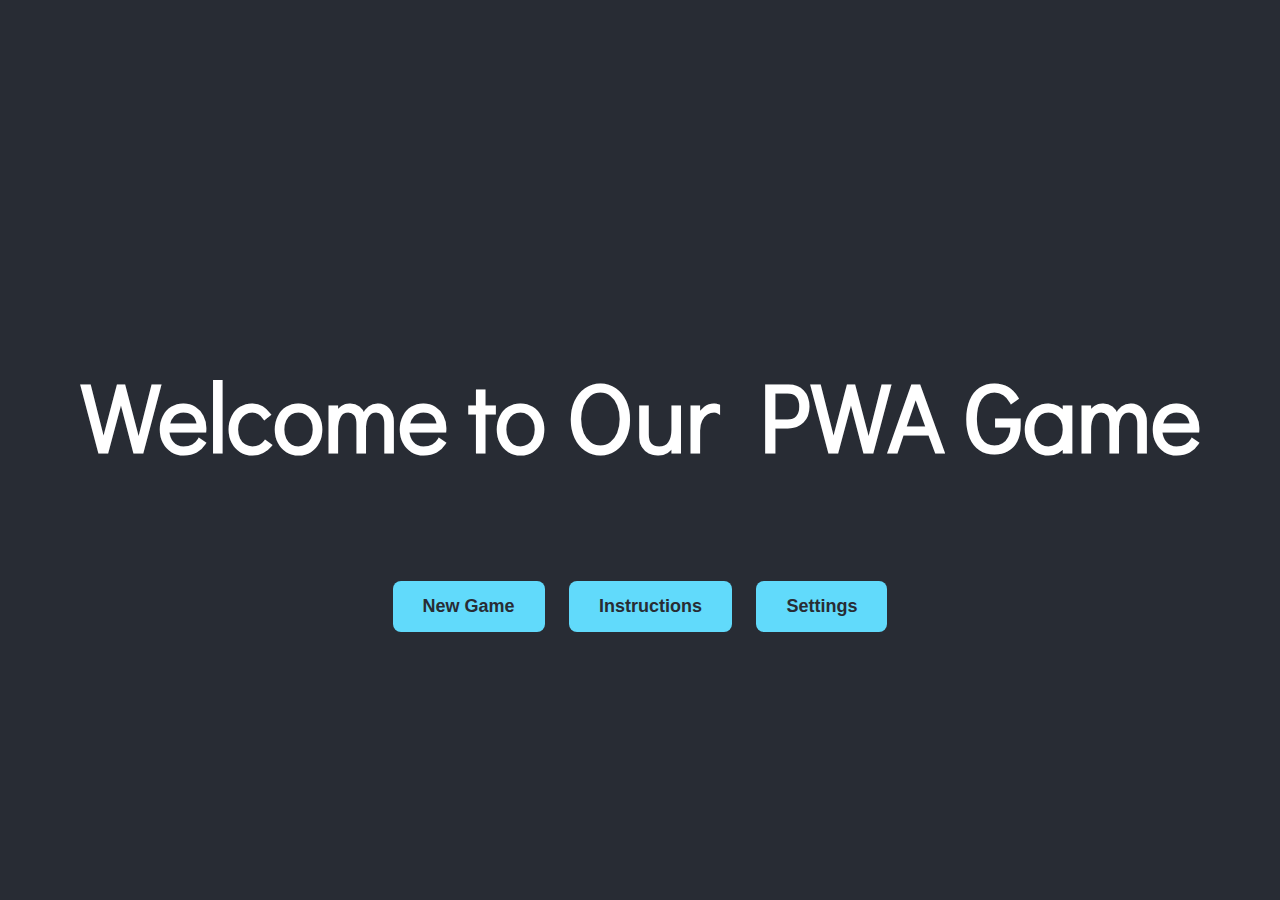
==== ohladanceGame/index.html @ e4581975 "merged + added manifest and ios stuff" ====
<!DOCTYPE html>
<html lang="en">
    <head>
        <meta charset="UTF-8">
        <meta name="viewport" content="width=device-width, initial-scale=1.0">
        <title>PWA Game </title>
        <link rel="stylesheet" href="https://fonts.googleapis.com/css2?family=Didact+Gothic&family=Righteous&display=swap">
        <link rel="icon" type="image/x-icon" href="images/ball.png">
        <link rel="stylesheet" href="css/hlavnaObrazovka.css">
        <link rel="manifest" href="manifest.json">
        <!-- ios support -->
        <link rel="apple-touch-icon" href="images/icons/92.png">
        <meta name="apple-mobile-web-app-status-bar" content="#F7F1D7">
        <meta name="theme-color" content="#F7F1D7">
    </head>
    <body>
        <header>
            <h1>Welcome to Our PWA Game</h1>
        </header>
        <div class="container">
            <div class="buttons">
                <button onclick="openLevelsPage()">New Game</button>
                <button onclick="openPage('instructions.html')">Instructions</button>
                <button onclick="openPage('settings.html')">Settings</button>
                
            </div>
            
        </div>
        
        <script src="js/hlavnaObrazovka.js"></script>
        <script src="js/app.js"></script>
        <script src="js/ui.js"></script>
        <script src="js/settings.js"></script>
    </body>
</html>
---- ohladanceGame/css/hlavnaObrazovka.css ----
@import url('https://fonts.googleapis.com/css2?family=Didact+Gothic&family=Righteous&display=swap');

body {
    font-family: 'Roboto', sans-serif;
    margin: 0;
    padding: 0;
    display: flex;
    flex-direction: column;
    align-items: center;
    justify-content: center;
    min-height: 100vh;
    background-color: #282c34;
    color: white;
}

header {
    text-align: center;
    padding: 20px;
    font-family: 'Didact Gothic', sans-serif;
}

h1 {
    font-size: 6em;
}

.container {
    text-align: center;
}

.buttons {
    margin-top: 20px;
}

button {
    padding: 15px 30px;
    font-size: 18px;
    margin: 0 10px;
    cursor: pointer;
    background-color: #61dafb;
    color: #282c34;
    border: none;
    border-radius: 8px;
    transition: background-color 0.3s;
    font-weight: bold; /* Делаем текст жирным */
}

button:hover {
    background-color: #4fa3d1;
}
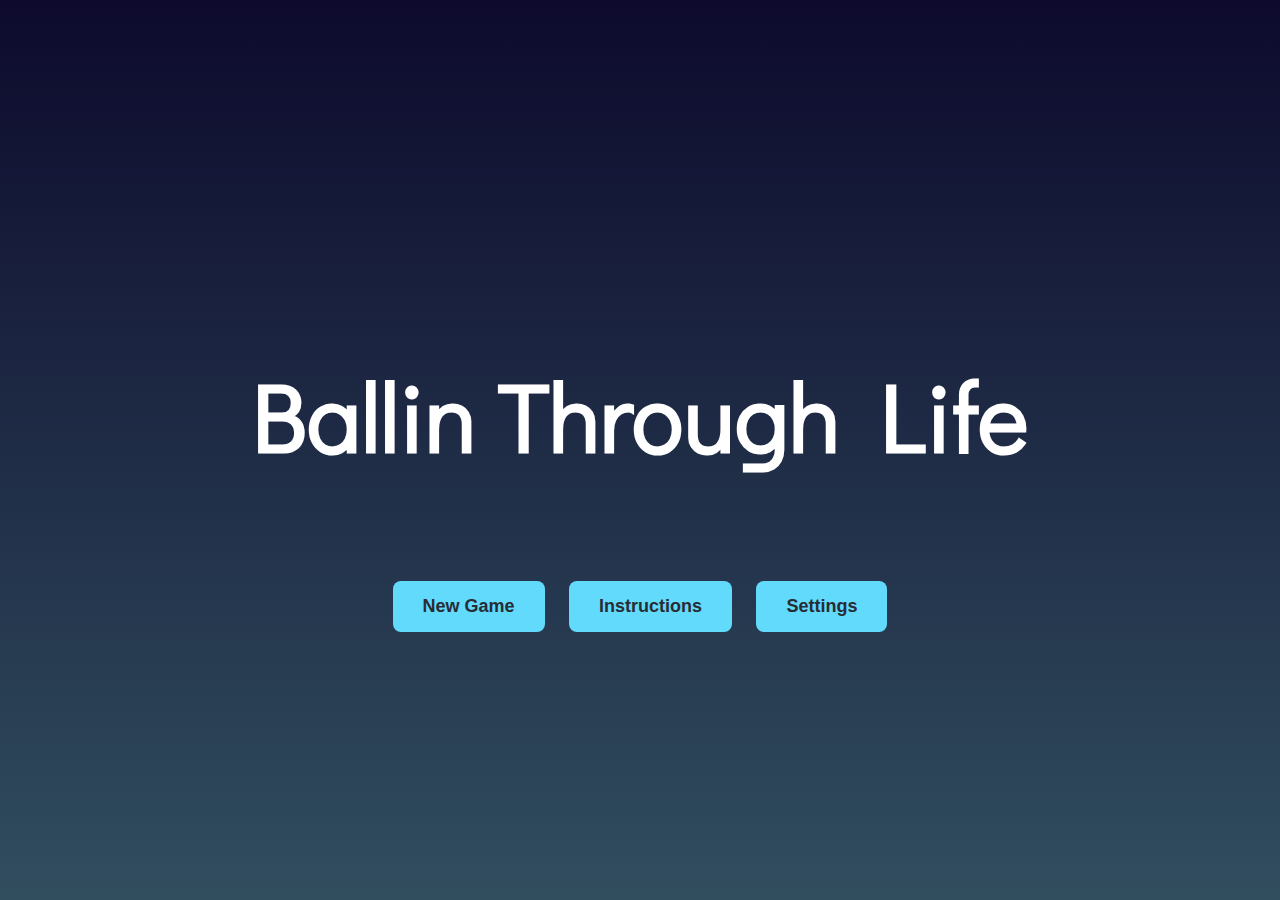
==== commit 570ee651: "added backgroud, level selector working" ====
--- a/ohladanceGame/index.html
+++ b/ohladanceGame/index.html
@@ -3,19 +3,19 @@
     <head>
         <meta charset="UTF-8">
         <meta name="viewport" content="width=device-width, initial-scale=1.0">
-        <title>PWA Game </title>
+        <title>Ballin Thru Life</title>
         <link rel="stylesheet" href="https://fonts.googleapis.com/css2?family=Didact+Gothic&family=Righteous&display=swap">
         <link rel="icon" type="image/x-icon" href="images/ball.png">
         <link rel="stylesheet" href="css/hlavnaObrazovka.css">
         <link rel="manifest" href="manifest.json">
         <!-- ios support -->
         <link rel="apple-touch-icon" href="images/icons/92.png">
-        <meta name="apple-mobile-web-app-status-bar" content="#F7F1D7">
-        <meta name="theme-color" content="#F7F1D7">
+        <meta name="apple-mobile-web-app-status-bar" content="#00001a">
+        <meta name="theme-color" content="#00001a">
     </head>
     <body>
         <header>
-            <h1>Welcome to Our PWA Game</h1>
+            <h1>Ballin Through Life</h1>
         </header>
         <div class="container">
             <div class="buttons">
--- a/ohladanceGame/css/hlavnaObrazovka.css
+++ b/ohladanceGame/css/hlavnaObrazovka.css
@@ -9,7 +9,8 @@
     align-items: center;
     justify-content: center;
     min-height: 100vh;
-    background-color: #282c34;
+    /*background-color: #282c34;*/
+    background: linear-gradient(180deg, rgb(13, 10, 45) 0%, rgb(49, 78, 95) 100%) no-repeat;
     color: white;
 }
 
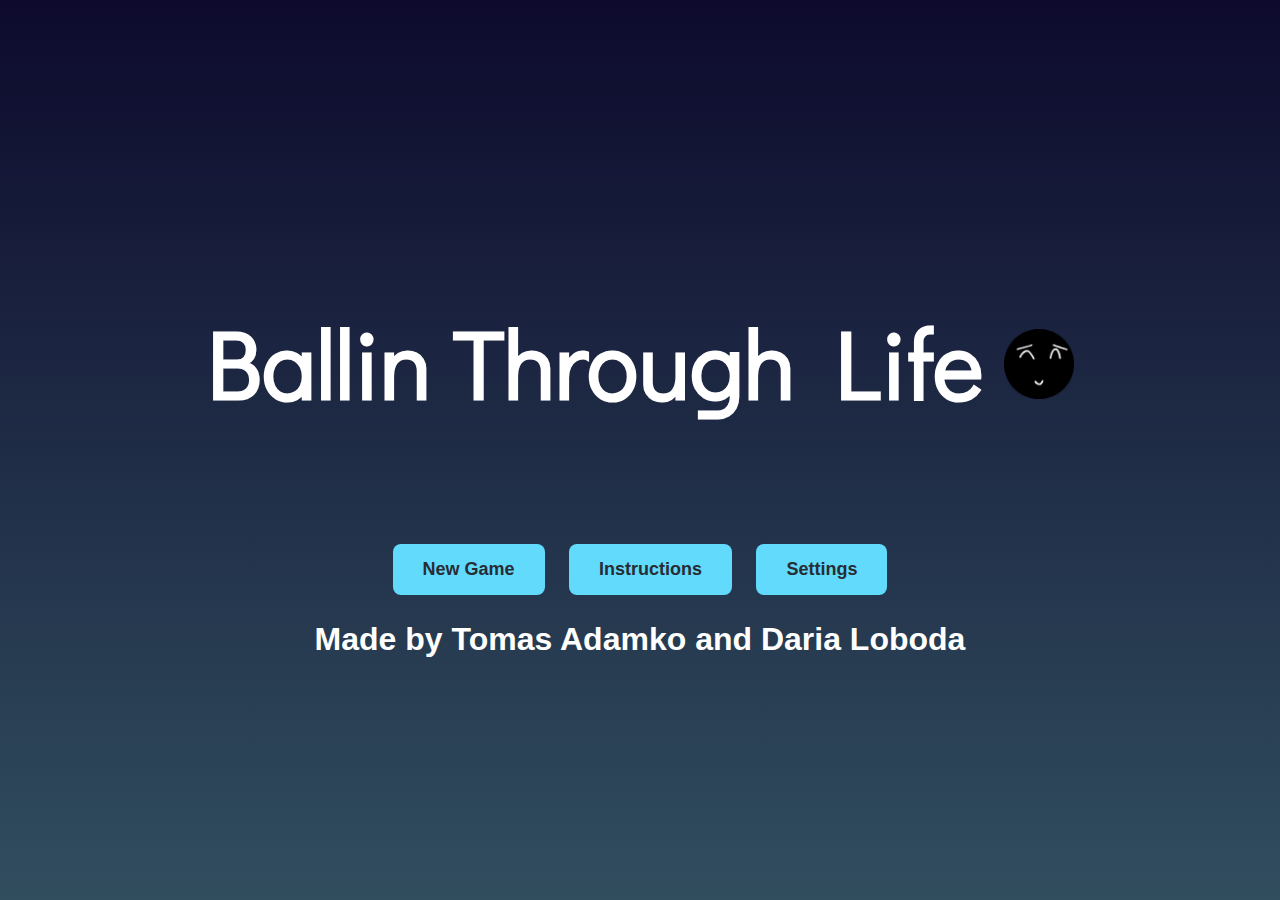
==== commit 88dc329d: "gulicka na obrazovke a pridane instructions" ====
--- a/ohladanceGame/index.html
+++ b/ohladanceGame/index.html
@@ -15,7 +15,9 @@
     </head>
     <body>
         <header>
-            <h1>Ballin Through Life</h1>
+            <h1>Ballin Through Life 
+                <img src="images/ball-72.png" alt="Smiley Face" width="70" height="70">
+            </h1>
         </header>
         <div class="container">
             <div class="buttons">
@@ -24,12 +26,13 @@
                 <button onclick="openPage('settings.html')">Settings</button>
                 
             </div>
-            
+           <h2>
+            Made by Tomas Adamko and Daria Loboda
+           </h2> 
         </div>
         
+        <script src="js/app.js"></script>
         <script src="js/hlavnaObrazovka.js"></script>
-        <script src="js/app.js"></script>
-        <script src="js/ui.js"></script>
-        <script src="js/settings.js"></script>
+        <script src="js/music.js"></script>
     </body>
 </html>
--- a/ohladanceGame/css/hlavnaObrazovka.css
+++ b/ohladanceGame/css/hlavnaObrazovka.css
@@ -22,6 +22,9 @@
 
 h1 {
     font-size: 6em;
+}
+h2{
+    font-size: 2em;
 }
 
 .container {
@@ -48,3 +51,11 @@
 button:hover {
     background-color: #4fa3d1;
 }
+@media only screen and (max-width: 600px) {
+    button {
+        width: 50%;
+    }
+}
+button + button {
+    margin-top: 15px;
+}
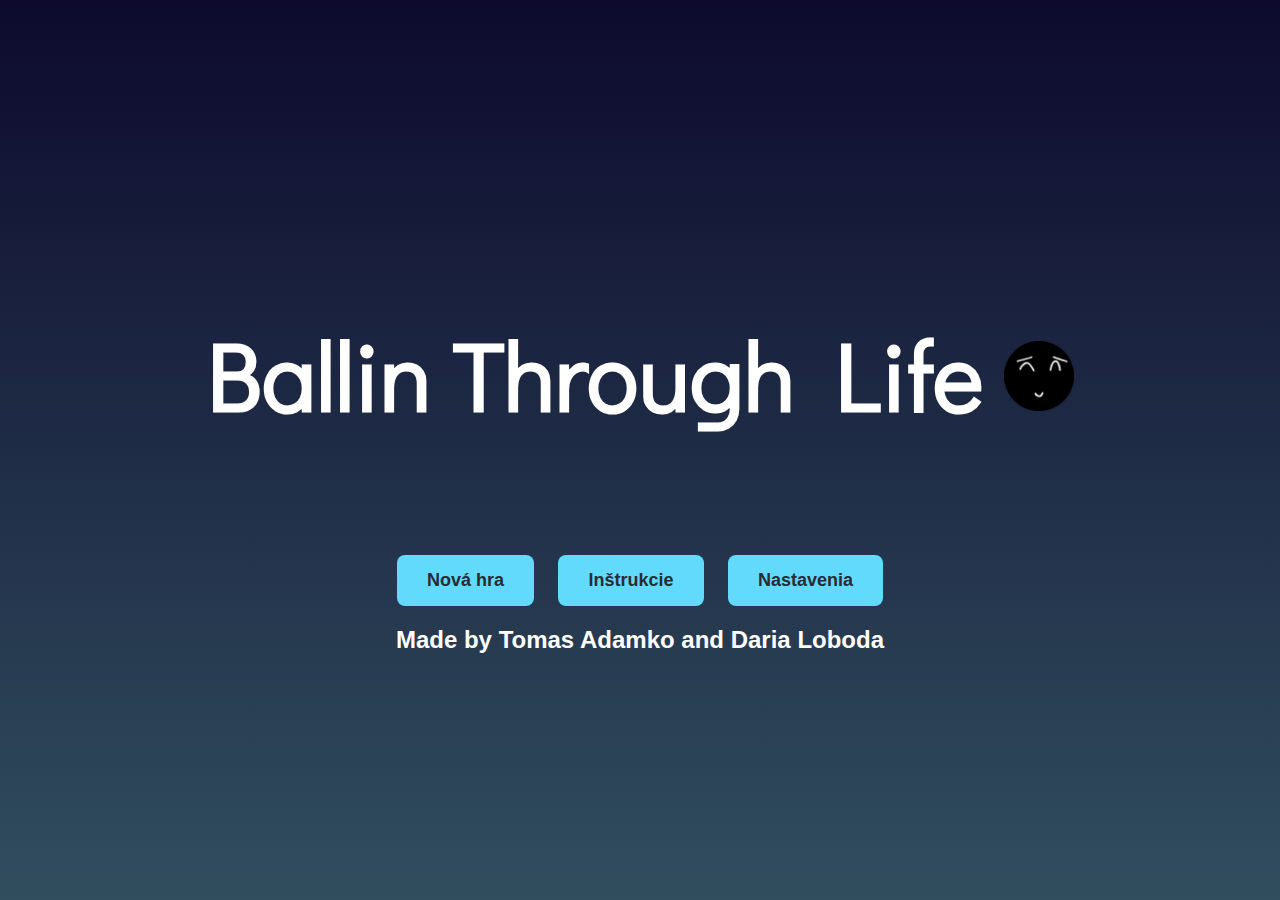
==== commit ecbad5a2: "index.html v slovencine" ====
--- a/ohladanceGame/index.html
+++ b/ohladanceGame/index.html
@@ -1,5 +1,5 @@
 <!DOCTYPE html>
-<html lang="en">
+<html lang="sk">
     <head>
         <meta charset="UTF-8">
         <meta name="viewport" content="width=device-width, initial-scale=1.0">
@@ -21,9 +21,9 @@
         </header>
         <div class="container">
             <div class="buttons">
-                <button onclick="openLevelsPage()">New Game</button>
-                <button onclick="openPage('instructions.html')">Instructions</button>
-                <button onclick="openPage('settings.html')">Settings</button>
+                <button onclick="openLevelsPage()">Nová hra</button>
+                <button onclick="openPage('instructions.html')">Inštrukcie</button>
+                <button onclick="openPage('settings.html')">Nastavenia</button>
                 
             </div>
            <h2>
--- a/ohladanceGame/css/hlavnaObrazovka.css
+++ b/ohladanceGame/css/hlavnaObrazovka.css
@@ -24,7 +24,7 @@
     font-size: 6em;
 }
 h2{
-    font-size: 2em;
+    font-size: 0,2em;
 }
 
 .container {
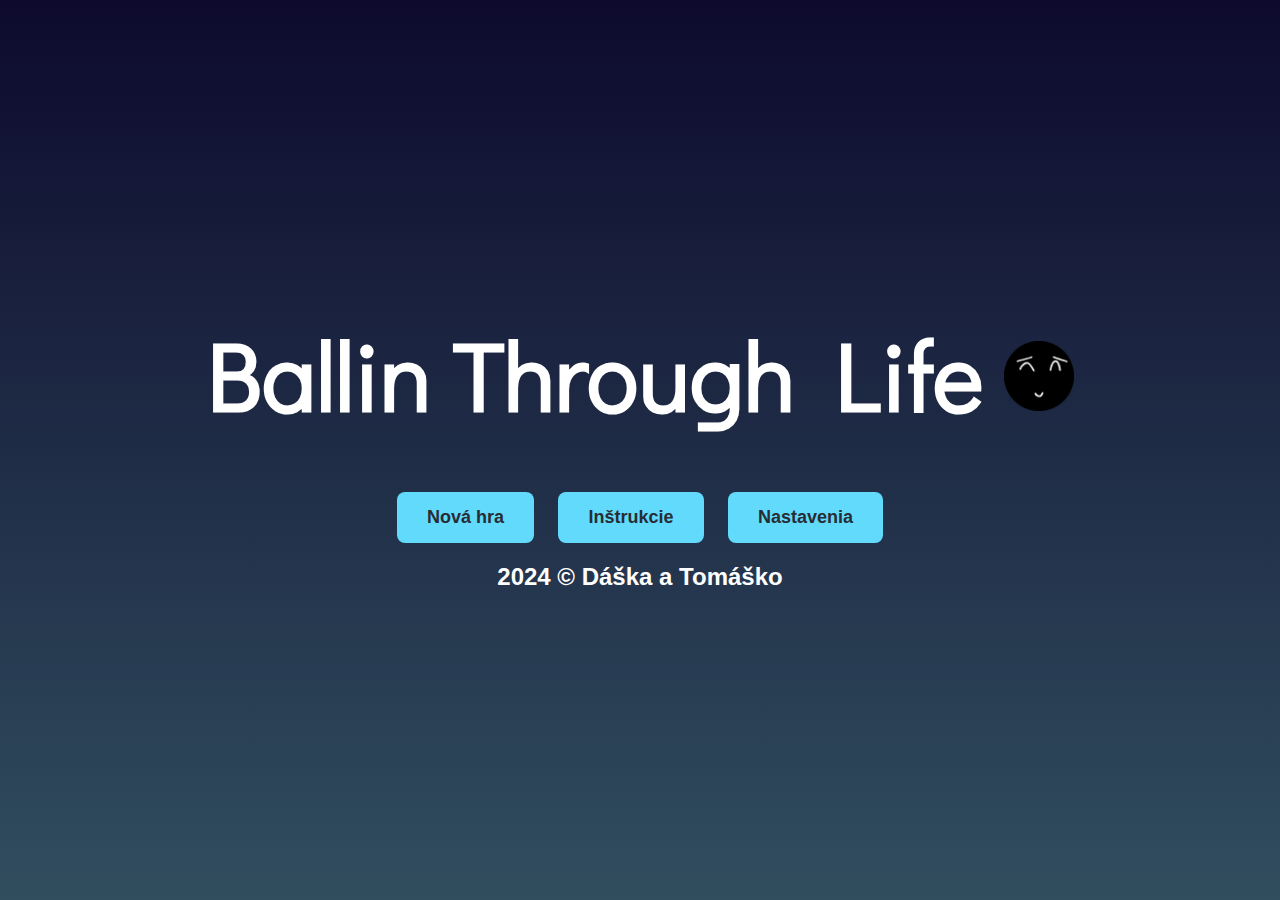
==== commit e6e09843: "final version" ====
--- a/ohladanceGame/index.html
+++ b/ohladanceGame/index.html
@@ -27,7 +27,7 @@
                 
             </div>
            <h2>
-            Made by Tomas Adamko and Daria Loboda
+            2024 &copy; Dáška a Tomáško
            </h2> 
         </div>
         
--- a/ohladanceGame/css/hlavnaObrazovka.css
+++ b/ohladanceGame/css/hlavnaObrazovka.css
@@ -16,12 +16,13 @@
 
 header {
     text-align: center;
-    padding: 20px;
+    padding: 5px;
     font-family: 'Didact Gothic', sans-serif;
 }
 
 h1 {
     font-size: 6em;
+    margin: 1rem 0;
 }
 h2{
     font-size: 0,2em;
@@ -55,7 +56,12 @@
     button {
         width: 50%;
     }
+    
+    h1 {
+        font-size: 4em;
+    }
 }
 button + button {
     margin-top: 15px;
 }
+
